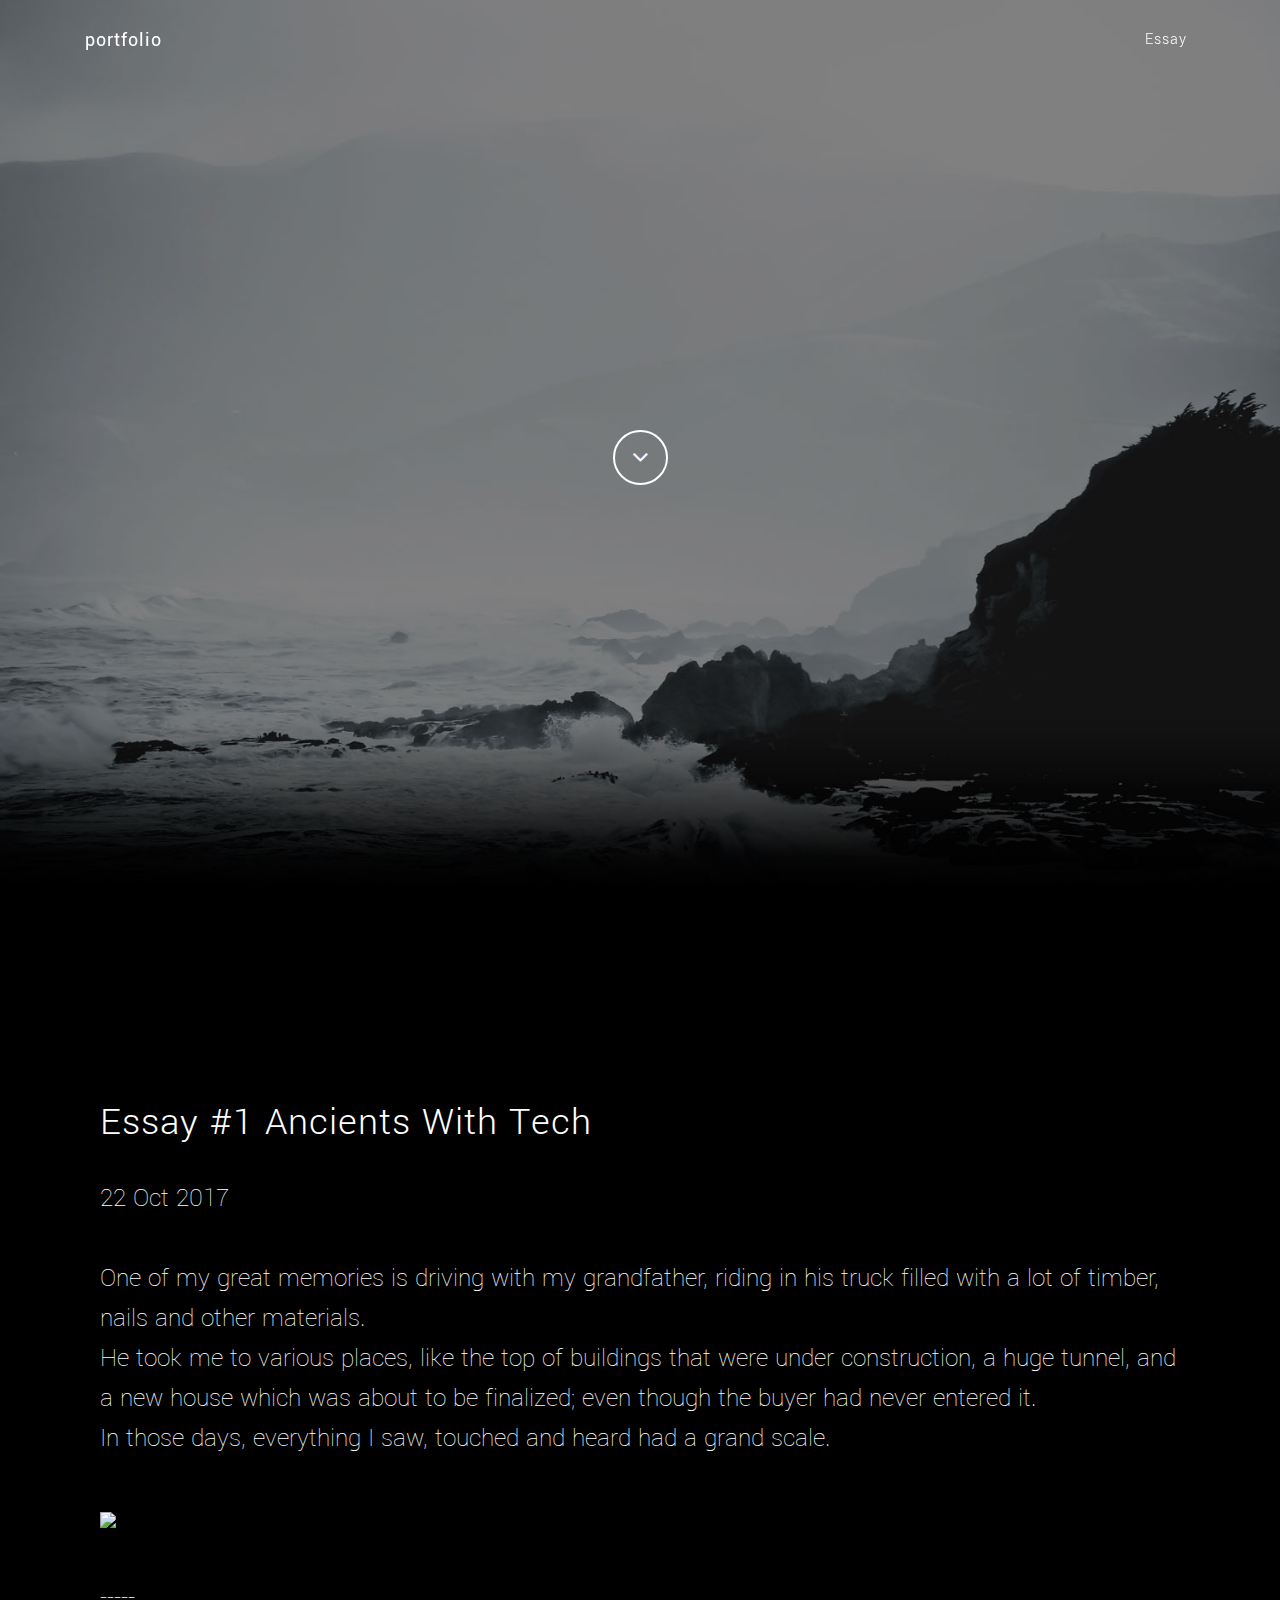
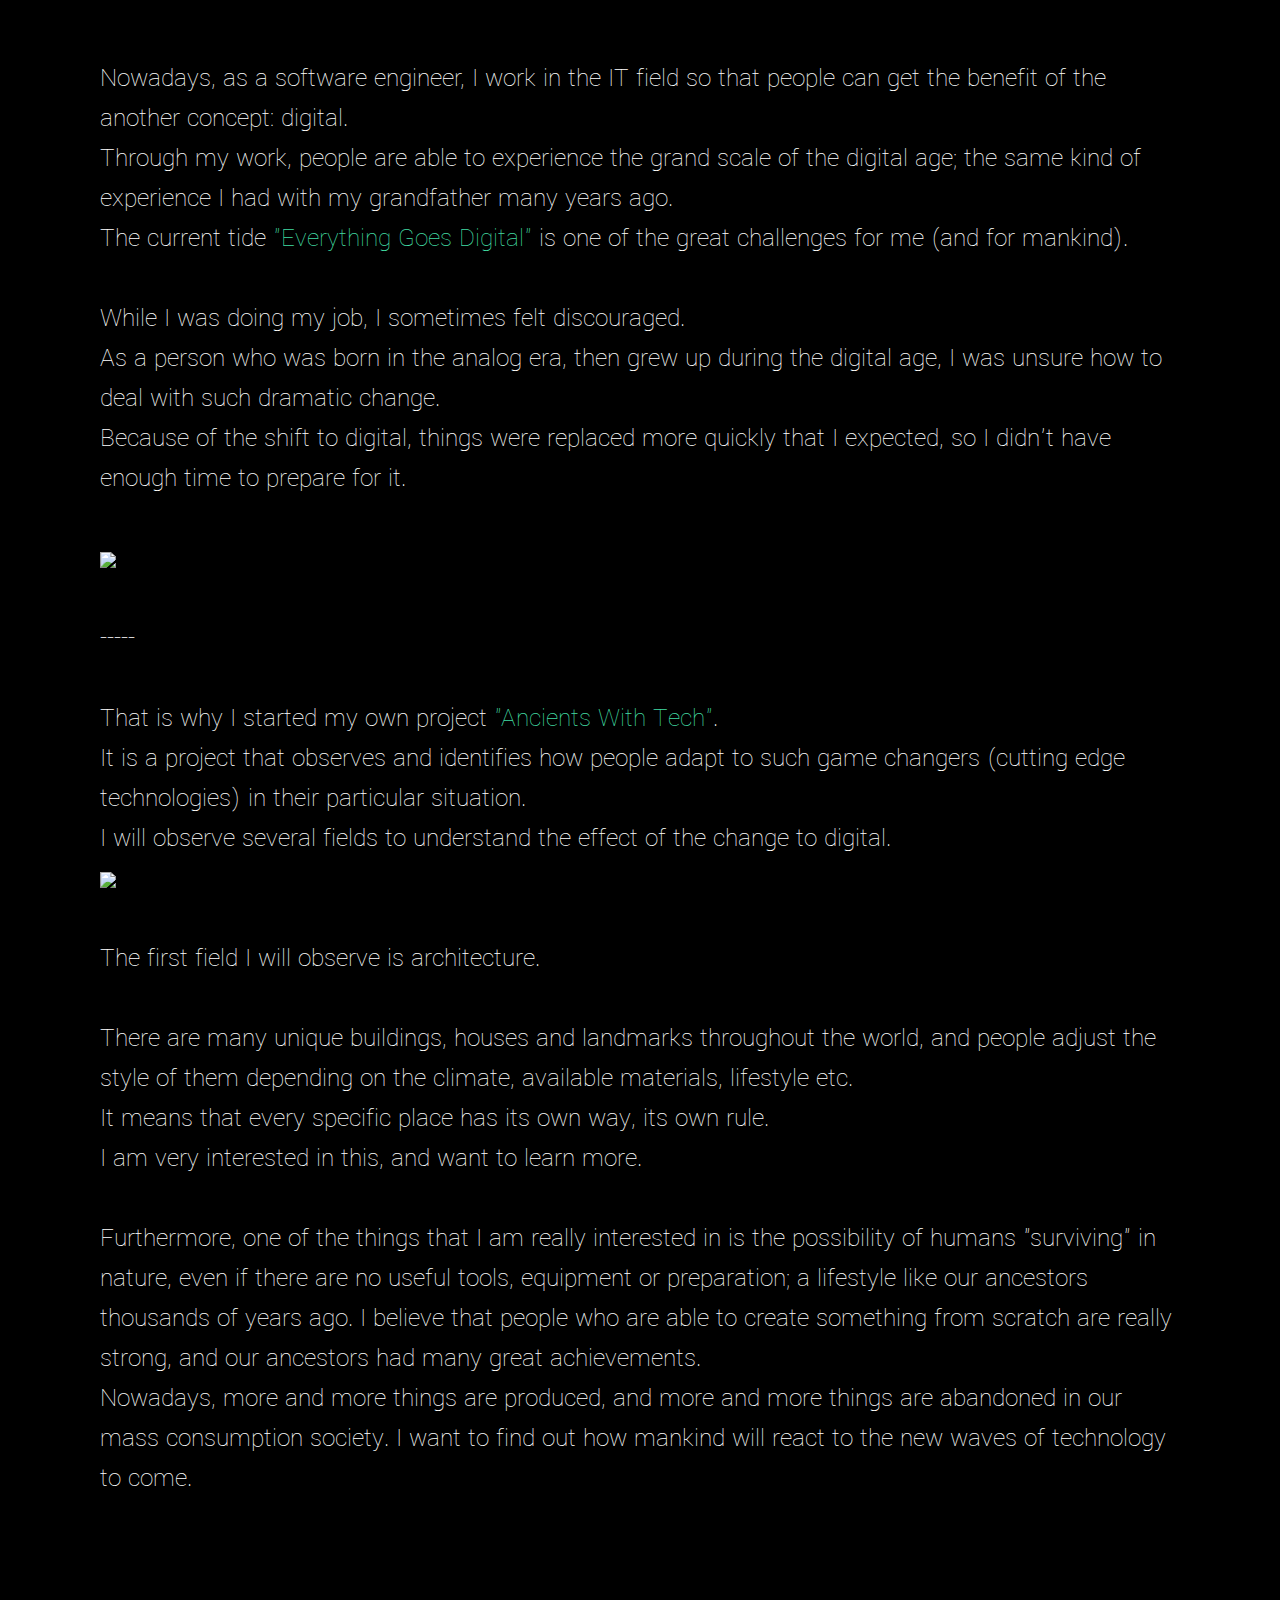
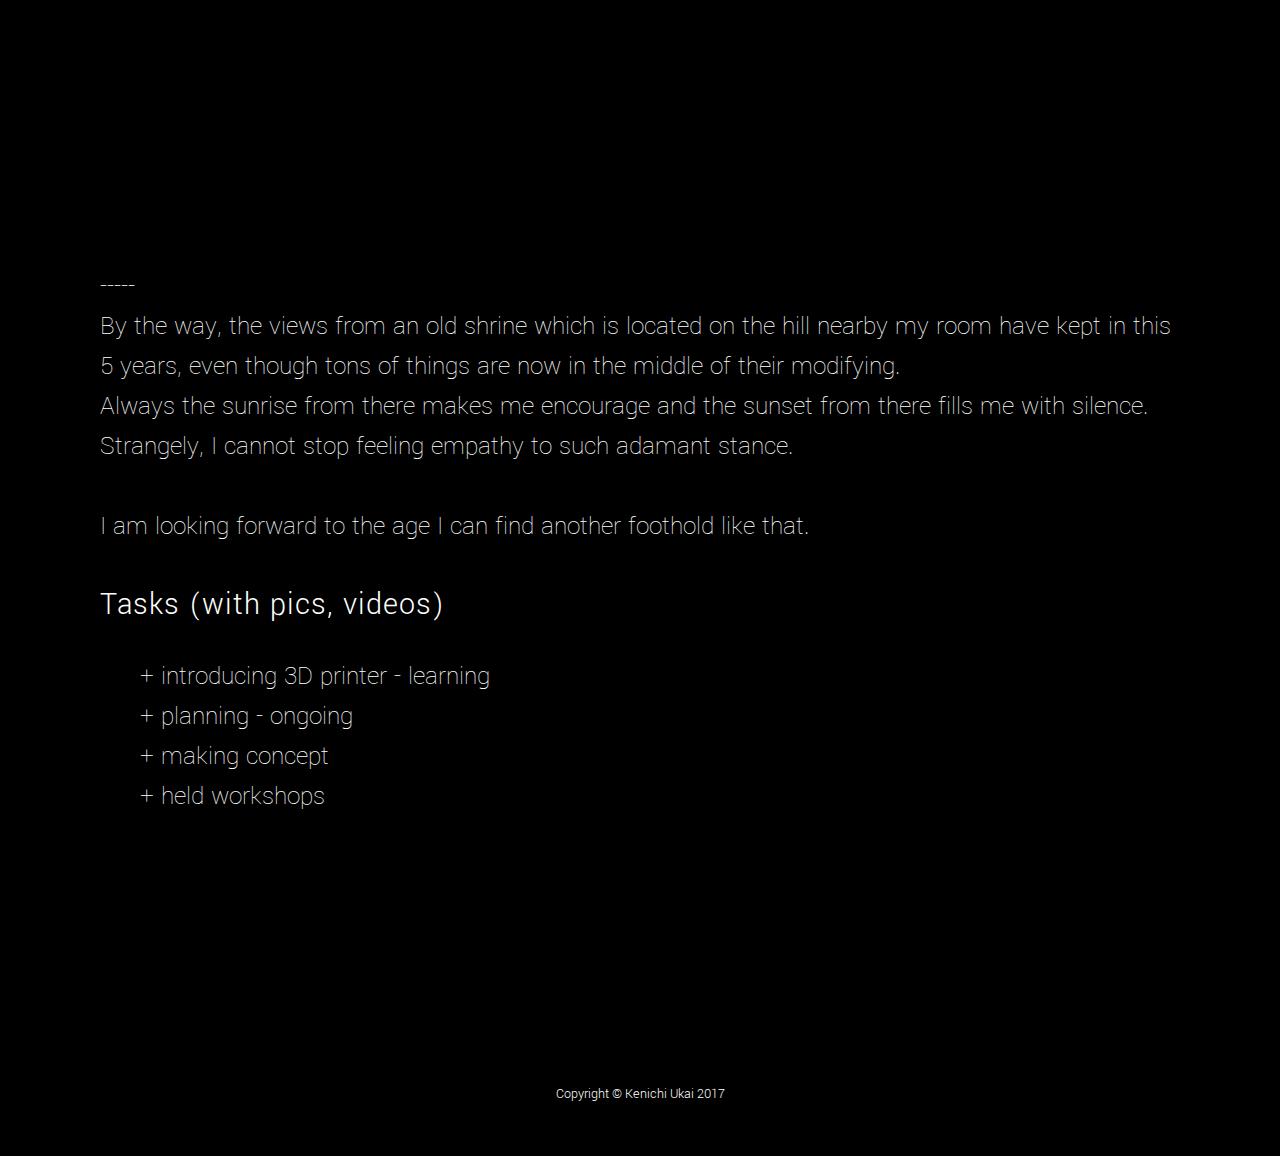
==== essay1.html @ e84f8a12 "initial" ====
<!DOCTYPE html>
<html lang="en">

<head>
    <meta charset="utf-8">
    <meta name="viewport" content="width=device-width, initial-scale=1, shrink-to-fit=no">
    <meta name="description" content="">
    <meta name="author" content="Kenichi Ukai">

    <title>--- Essay#1 ---</title>

    <!-- Bootstrap core CSS -->
    <link href="vendor/bootstrap/css/bootstrap.min.css" rel="stylesheet">
    <link href="https://cdnjs.cloudflare.com/ajax/libs/ekko-lightbox/5.3.0/ekko-lightbox.css">

    <!-- Custom fonts for this template -->
    <link href="vendor/font-awesome/css/font-awesome.min.css" rel="stylesheet" type="text/css">
    <link href="https://fonts.googleapis.com/css?family=Yantramanav:100,300,400" rel="stylesheet">

    <!-- Custom styles for this template -->
    <link href="css/grayscale.css" rel="stylesheet">

</head>

<body id="page-top">

    <!-- Navigation -->
    <nav class="navbar navbar-expand-lg navbar-light fixed-top" id="mainNav">
        <div class="container">
            <a class="navbar-brand js-scroll-trigger" href="index.html">portfolio</a>
            <button class="navbar-toggler navbar-toggler-right" type="button" data-toggle="collapse" data-target="#navbarResponsive" aria-controls="navbarResponsive" aria-expanded="false" aria-label="Toggle navigation">
                Menu
                <i class="fa fa-bars"></i>
            </button>
            <div class="collapse navbar-collapse" id="navbarResponsive">
                <ul class="navbar-nav ml-auto">
                    <li class="nav-item">
                        <a class="nav-link js-scroll-trigger" href="#essay">Essay</a>
                    </li>
                    <!--
            <li class="nav-item">
              <a class="nav-link js-scroll-trigger" href="#skill">Skill</a>
            </li>
            <li class="nav-item">
              <a class="nav-link js-scroll-trigger" href="#download">Life</a>
            </li>
            <li class="nav-item">
              <a class="nav-link js-scroll-trigger" href="#contact">Contact</a>
            </li>
            --!>
          </ul>
        </div>
      </div>
    </nav>

    <!-- Essay Header -->
                    <header class="masthead">
                        <div class="intro-body">
                            <div class="container">
                                <div class="col-lg-8 mx-auto">
                                    <a href="#essay" class="btn btn-circle js-scroll-trigger">
                                        <i class="fa fa-angle-down animated"></i>
                                    </a>
                                </div>
                            </div>
                        </div>
                    </header>

                    <!-- Essay Section -->
                    <section id="essay" class="life-section content-section text-center">
                        <div class="container">
                            <div class="col-lg-12 mx-auto">
                                <div class="essay">
                                    <h1>Essay #1 Ancients With Tech</h1>22 Oct 2017
                                    <br>
                                    <br> One of my great memories is driving with my grandfather, riding in his truck filled with a lot of timber, nails and other materials.
                                    <br> He took me to various places, like the top of buildings that were under construction, a huge tunnel, and a new house which was about to be finalized; even though the buyer had never entered it.
                                    <br> In those days, everything I saw, touched and heard had a grand scale.
                                    <br>
                                    <br>
                                    <a href="/img/P1150748.png" data-toggle="lightbox">
                                        <img src="/img/P1150748.png" class="img-fluid" width="50%">
                                    </a>

                                    <br>
                                    <br>-----
                                    <br>
                                    <br> Nowadays, as a software engineer, I work in the IT field so that people can get the benefit of the another concept: digital.
                                    <br> Through my work, people are able to experience the grand scale of the digital age; the same kind of experience I had with my grandfather many years ago.
                                    <br> The current tide <span class="spice">"Everything Goes Digital"</span> is one of the great challenges for me (and for mankind).
                                    <br>
                                    <br> While I was doing my job, I sometimes felt discouraged.
                                    <br>As a person who was born in the analog era, then grew up during the digital age, I was unsure how to deal with such dramatic change.
                                    <br> Because of the shift to digital, things were replaced more quickly that I expected, so I didn’t have enough time to prepare for it.
                                    <br>
                                    <br>
                                    <a href="/img/P1150753.png" data-toggle="lightbox">
                                        <img src="/img/P1150753.png" class="img-fluid" width="50%">
                                    </a>

                                    <br>
                                    <br>-----
                                    <br>
                                    <br> That is why I started my own project<span class="spice"> "Ancients With Tech"</span>.
                                    <br> It is a project that observes and identifies how people adapt to such game changers (cutting edge technologies) in their particular situation.
                                    <br>I will observe several fields to understand the effect of the change to digital.
                                    <br> <a href="/img/P1150756.png" data-toggle="lightbox">
                                          <img src="/img/P1150756.png" class="img-fluid" width="50%">
                                    </a>
                                    <br>
                                    <br> The first field I will observe is architecture.
                                    <br>
                                    <br> There are many unique buildings, houses and landmarks throughout the world, and people adjust the style of them depending on the climate, available materials, lifestyle etc.
                                    <br> It means that every specific place has its own way, its own rule.
                                    <br> I am very interested in this, and want to learn more.
                                    <br>
                                    <br> Furthermore, one of the things that I am really interested in is the possibility of humans "surviving" in nature, even if there are no useful tools, equipment or preparation; a lifestyle like our ancestors thousands of years ago. I believe that people who are able to create something from scratch are really strong, and our ancestors had many great achievements.
                                    <br> Nowadays, more and more things are produced, and more and more things are abandoned in our mass consumption society. I want to find out how mankind will react to the new waves of technology to come.
                                    <br><iframe width="560" height="315" src="https://www.youtube.com/embed/P73REgj-3UE" frameborder="0" allowfullscreen></iframe>
                                    
                                    <br>
                                    <br>-----
                                    <br> By the way, the views from an old shrine which is located on the hill nearby my room have kept in this 5 years, 
                                    even though tons of things are now in the middle of their modifying. 
                                    <br> Always the sunrise from there makes me encourage and the sunset from there fills me with silence. 
                                    <br> Strangely, I cannot stop feeling empathy to such adamant stance.
                                    <br>
                                    <br> I am looking forward to the age I can find another foothold like that.
                                    <br><br><h2> Tasks  (with pics, videos)</h2>
                                    <ul>
                                        + introducing 3D printer - learning
                                        <br> + planning - ongoing
                                        <br> + making concept
                                        <br> + held workshops
                                        <br>
                                    </ul>


                                </div>
                            </div>
                    </section>

                    <!-- Footer -->
                    <footer>
                        <div class="container text-center">
                            <p>Copyright &copy; Kenichi Ukai 2017</p>
                        </div>
                    </footer>

                    <!-- Bootstrap core JavaScript -->
                    <script src="vendor/jquery/jquery.min.js"></script>
                    <script src="vendor/popper/popper.min.js"></script>
                    <script src="vendor/bootstrap/js/bootstrap.min.js"></script>

                    <!-- Plugin JavaScript -->
                    <script src="vendor/jquery-easing/jquery.easing.min.js"></script>

                    <!-- Custom scripts for this template -->
                    <script src="js/grayscale.min.js"></script>
                    <script src="https://cdnjs.cloudflare.com/ajax/libs/ekko-lightbox/5.3.0/ekko-lightbox.js"></script>
                    <script src="https://cdnjs.cloudflare.com/ajax/libs/ekko-lightbox/5.3.0/ekko-lightbox.js.map"></script>
                    <script src="https://cdnjs.cloudflare.com/ajax/libs/ekko-lightbox/5.3.0/ekko-lightbox.min.js"></script>
                    <script src="https://cdnjs.cloudflare.com/ajax/libs/ekko-lightbox/5.3.0/ekko-lightbox.min.js.map"></script>

                    <script type="text/javascript">
                        $(document).on('click', '[data-toggle="lightbox"]', function (event) {
                            event.preventDefault();
                            $(this).ekkoLightbox();
                        });
                    </script>

</body>

</html>
---- css/grayscale.css ----
/*!
 * Start Bootstrap - Grayscale v4.0.0-beta (http://startbootstrap.com/template-overviews/grayscale)
 * Copyright 2013-2017 Start Bootstrap
 * Licensed under MIT (https://github.com/BlackrockDigital/startbootstrap-grayscale/blob/master/LICENSE)
 */
body {
  font-family: 'Yantramanav', sans-serif;
  font-weight: 300;
  position: relative;
  width: 100%;
  height: 100%;
  color: white;
  background-color: black; }

html {
  width: 100%;
  height: 100%; }

h1,
h2,
h3,
h4,
h5,
h6 {
  font-weight: 300;
  margin: 0 0 35px;
  letter-spacing: 1px;
}

p {
  font-size: 20px;
  line-height: 1.5;
  margin: 0 0 25px; }
  @media (min-width: 768px) {
    p {
      font-size: 20px;
      line-height: 1.6;
      margin: 0 0 35px; } }

.essay {
  font-size: 20pt;
  font-weight: 200;
  text-align: left;
}
.spice {
    color: #42DCA3;
}

a {
  -webkit-transition: all 0.2s ease-in-out;
  -moz-transition: all 0.2s ease-in-out;
  transition: all 0.2s ease-in-out;
  color: #42DCA3; }
  a:focus, a:hover {
    text-decoration: none;
    color: #1d9b6c; }

#mainNav {
  margin-bottom: 0;
  border-bottom: 1px solid rgba(255, 255, 255, 0.3);
  background-color: black; }
  #mainNav .navbar-toggler {
    font-size: 14px;
    padding: 11px;
    color: white;
    border: 1px solid white; }
  #mainNav .navbar-brand {
    font-weight: 400; }
  #mainNav a {
    color: white; }
  #mainNav .navbar-nav .nav-item {
    -webkit-transition: background 0.3s ease-in-out;
    -moz-transition: background 0.3s ease-in-out;
    transition: background 0.3s ease-in-out; }
    #mainNav .navbar-nav .nav-item:hover {
      color: fade(white, 80%);
      outline: none;
      background-color: transparent; }
    #mainNav .navbar-nav .nav-item:active, #mainNav .navbar-nav .nav-item:focus {
      outline: none;
      background-color: transparent; }
  @media (min-width: 992px) {
    #mainNav {
      padding-top: 20px;
      padding-bottom: 20px;
      -webkit-transition: background 0.3s ease-in-out, padding-top 0.3s ease-in-out, padding-bottom 0.3s;
      -moz-transition: background 0.3s ease-in-out, padding-top 0.3s ease-in-out, padding-bottom 0.3s;
      transition: background 0.3s ease-in-out, padding-top 0.3s ease-in-out, padding-bottom 0.3s;
      letter-spacing: 1px;
      border-bottom: none;
      background: transparent; }
      #mainNav.navbar-shrink {
        padding-top: 10px;
        padding-bottom: 10px;
        border-bottom: 1px solid rgba(255, 255, 255, 0.3);
        background: black; }
      #mainNav .nav-link.active {
        outline: none;
        background-color: rgba(255, 255, 255, 0.3); }
        #mainNav .nav-link.active:hover {
          color: white; } }

.masthead {
  display: table;
  width: 100%;
  height: auto;
  padding: 200px 0;
  text-align: center;
  color: white;
  background: url("../img/intro-bg.jpg") no-repeat bottom center scroll;
  background-color: black;
  -webkit-background-size: cover;
  -moz-background-size: cover;
  -o-background-size: cover;
  background-size: cover; }
  .masthead .intro-body {
    display: table-cell;
    vertical-align: middle; }
    .masthead .intro-body .brand-heading {
      font-size: 50px; }
    .masthead .intro-body .intro-text {
      font-size: 18px; }
  @media (min-width: 768px) {
    .masthead {
      height: 100%;
      padding: 0; }
      .masthead .intro-body .brand-heading {
        font-size: 100px; }
      .masthead .intro-body .intro-text {
        font-size: 22px; } }

.btn-circle {
  font-size: 26px;
  width: 55px;
  height: 55px;
  margin-top: 15px;
  line-height: 38px;
  -webkit-transition: background 0.3s ease-in-out;
  -moz-transition: background 0.3s ease-in-out;
  transition: background 0.3s ease-in-out;
  color: white;
  border: 2px solid white;
  border-radius: 100% !important;
  background: transparent; }
  .btn-circle:focus, .btn-circle:hover {
    color: white;
    outline: none;
    background: rgba(255, 255, 255, 0.1); }

.content-section {
  padding-top: 150px;
  padding-bottom: 150px; }

.skill-section {
  color: white;
  background: url("../img/downloads-bg.jpg") no-repeat center center scroll;
  background-color: black;
  -webkit-background-size: cover;
  -moz-background-size: cover;
  -o-background-size: cover;
  background-size: cover; }

#map {
  width: 100%;
  height: 300px; }

@media (min-width: 992px) {
  .content-section {
    padding-top: 200px;
    padding-bottom: 200px; }
  #map {
    height: 350px; } }

.btn {
  font-family: 'Yantramanav', sans-serif;
  font-weight: 400;
  -webkit-transition: all 0.3s ease-in-out;
  -moz-transition: all 0.3s ease-in-out;
  transition: all 0.3s ease-in-out;
  border-radius: 0; }

.btn-default {
  color: #42DCA3;
  border: 1px solid #42DCA3;
  background-color: transparent; }
  .btn-default:focus, .btn-default:hover {
    color: black;
    border: 1px solid #42DCA3;
    outline: none;
    background-color: #42DCA3; }

ul.banner-social-buttons {
  margin-top: 0; }
  @media (max-width: 1199px) {
    ul.banner-social-buttons {
      margin-top: 15px; } }
  @media (max-width: 767px) {
    ul.banner-social-buttons li {
      display: block;
      margin-bottom: 20px;
      padding: 0; }
      ul.banner-social-buttons li:last-child {
        margin-bottom: 0; } }

footer {
  padding: 50px 0; }
  footer p {
    font-size: 14px;
    margin: 0; }

::-moz-selection {
  background: #fcfcfc;
  background: rgba(255, 255, 255, 0.2);
  text-shadow: none; }

::selection {
  background: #fcfcfc;
  background: rgba(255, 255, 255, 0.2);
  text-shadow: none; }

img::selection {
  background: transparent; }

img::-moz-selection {
  background: transparent; }

body {
  -webkit-tap-highlight-color: rgba(255, 255, 255, 0.2); }
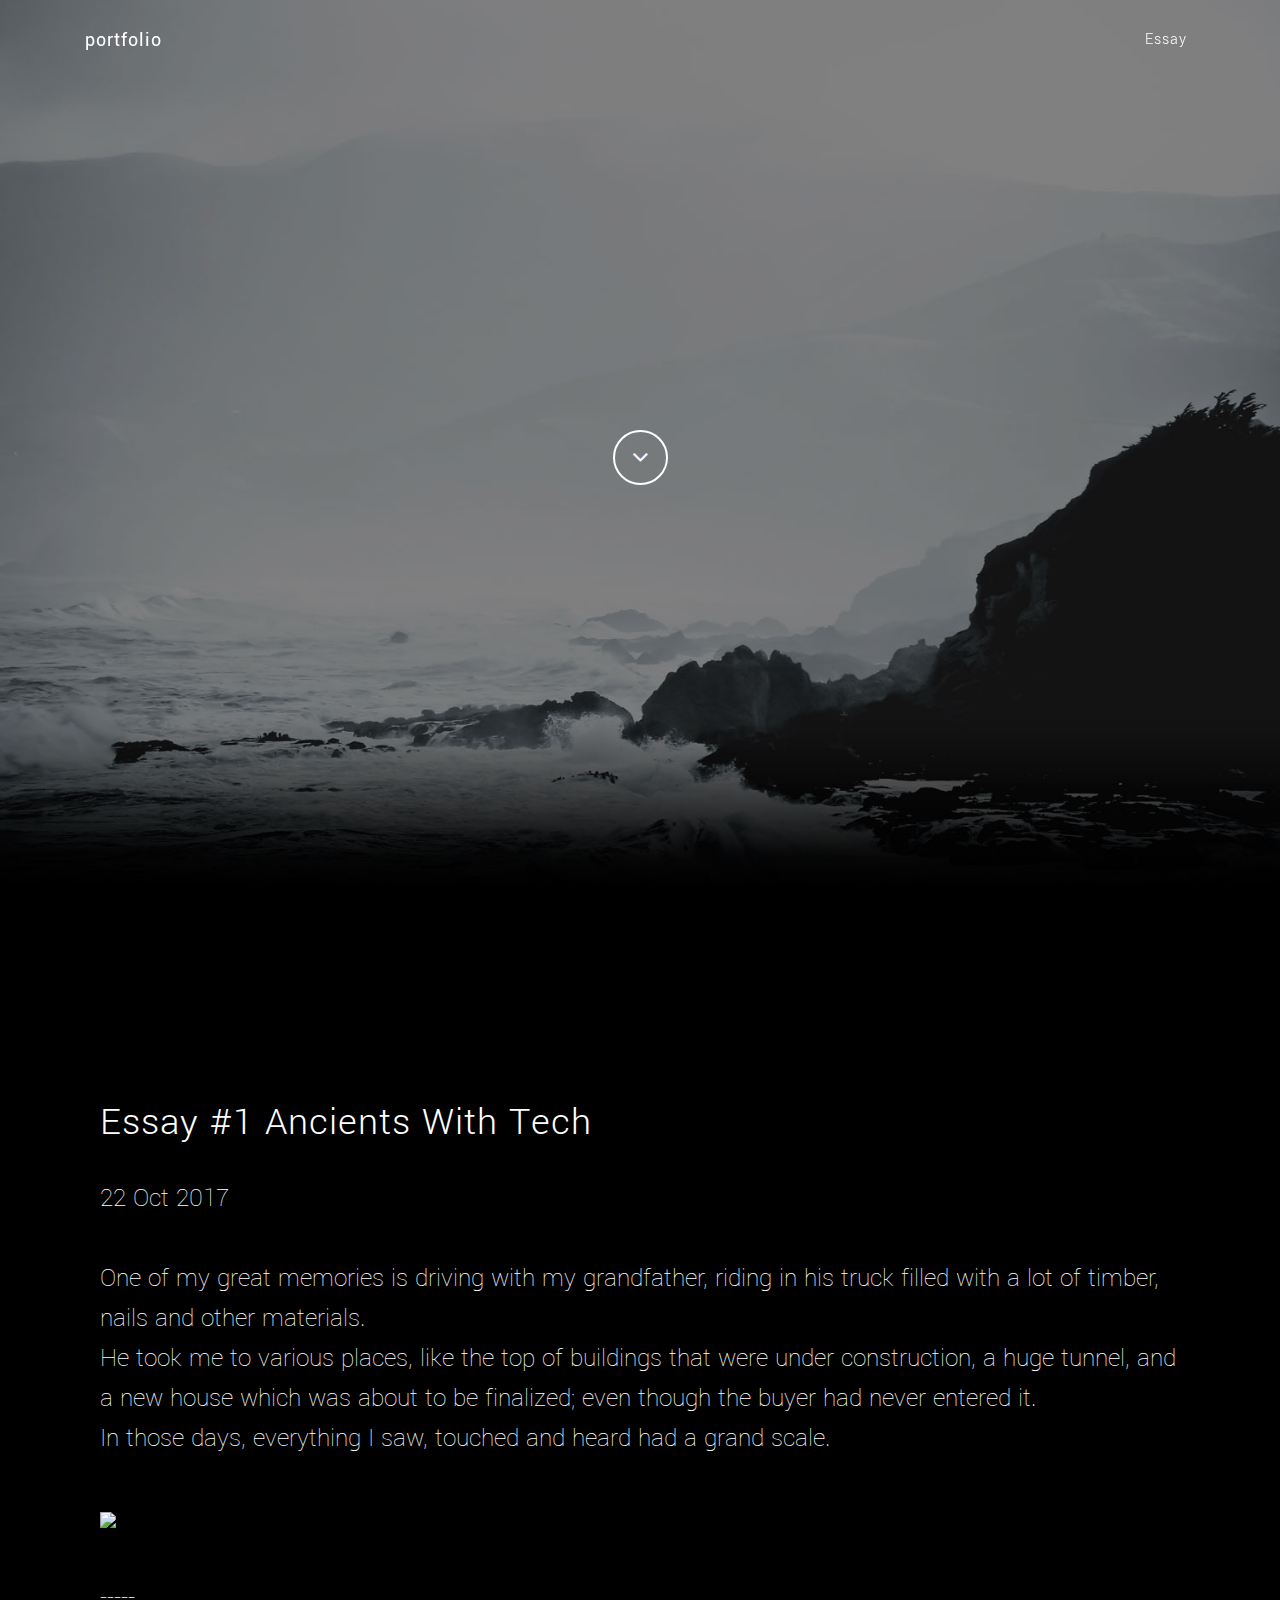
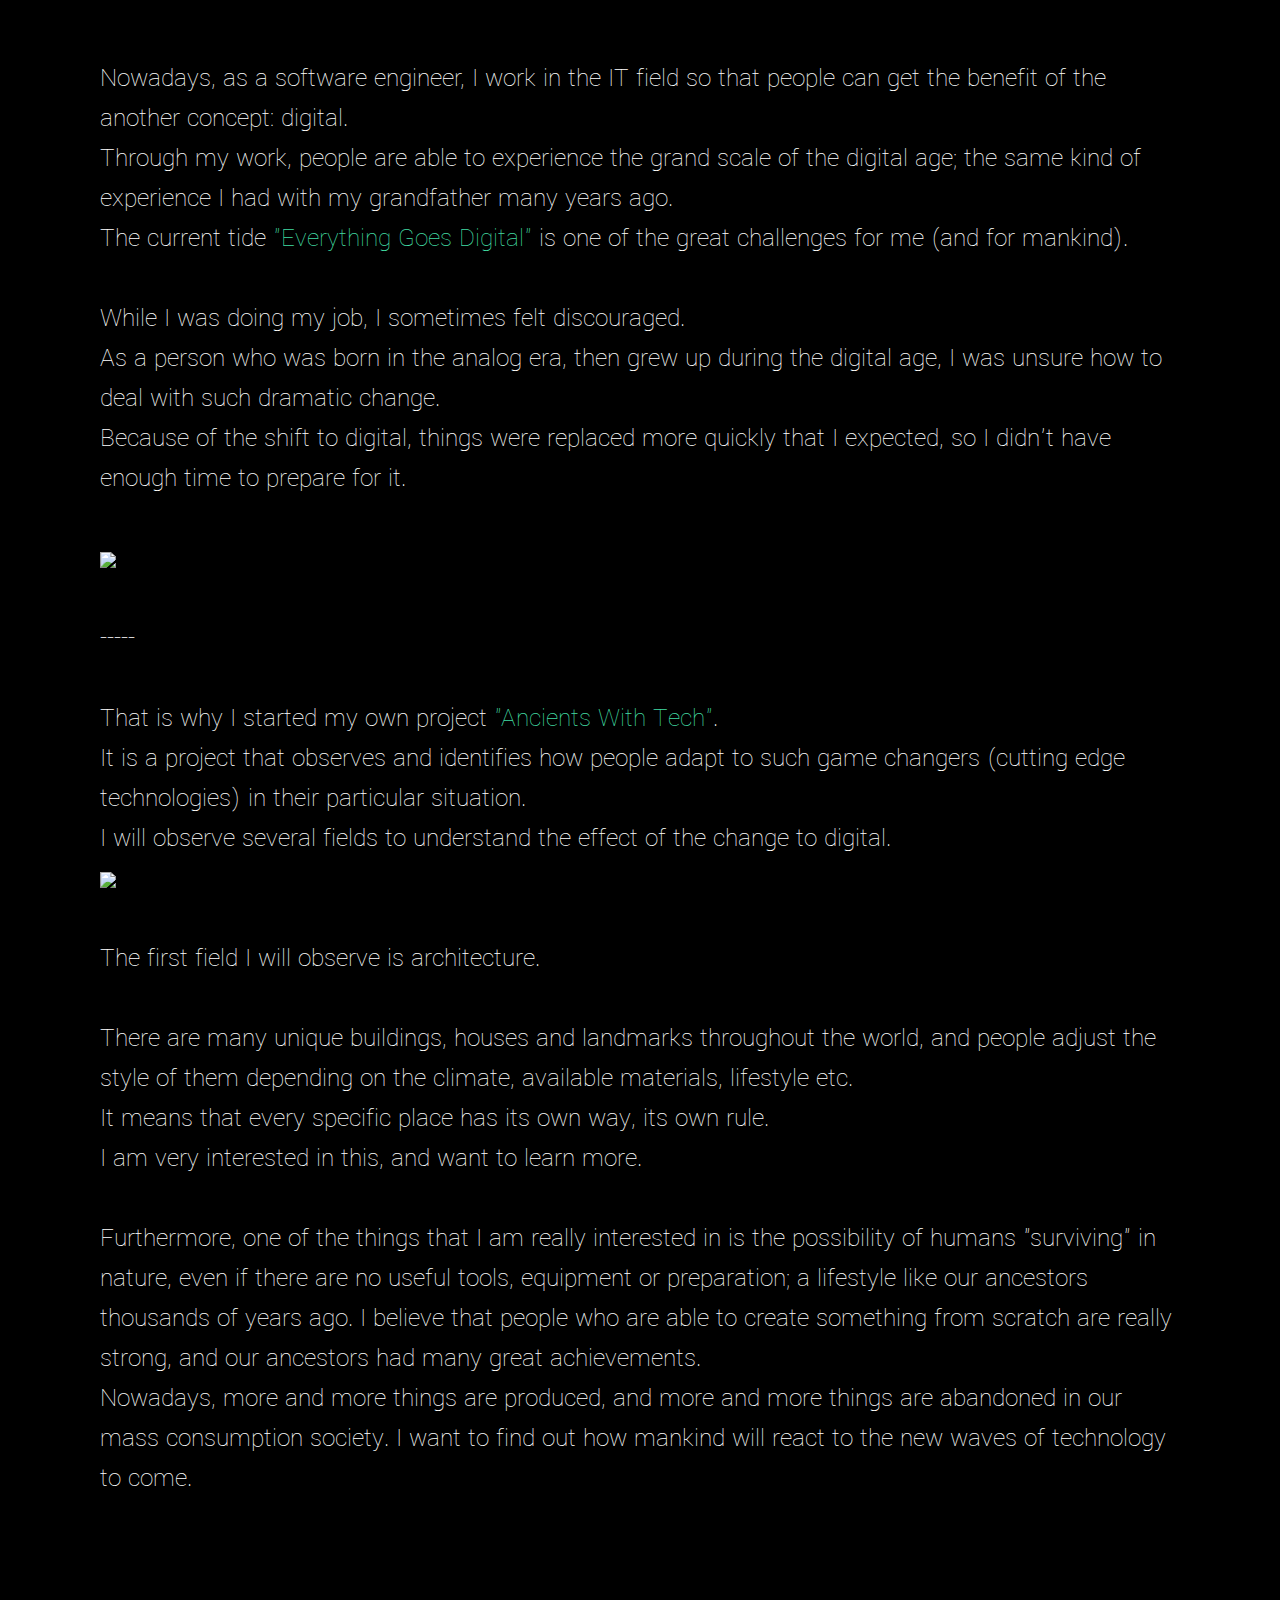
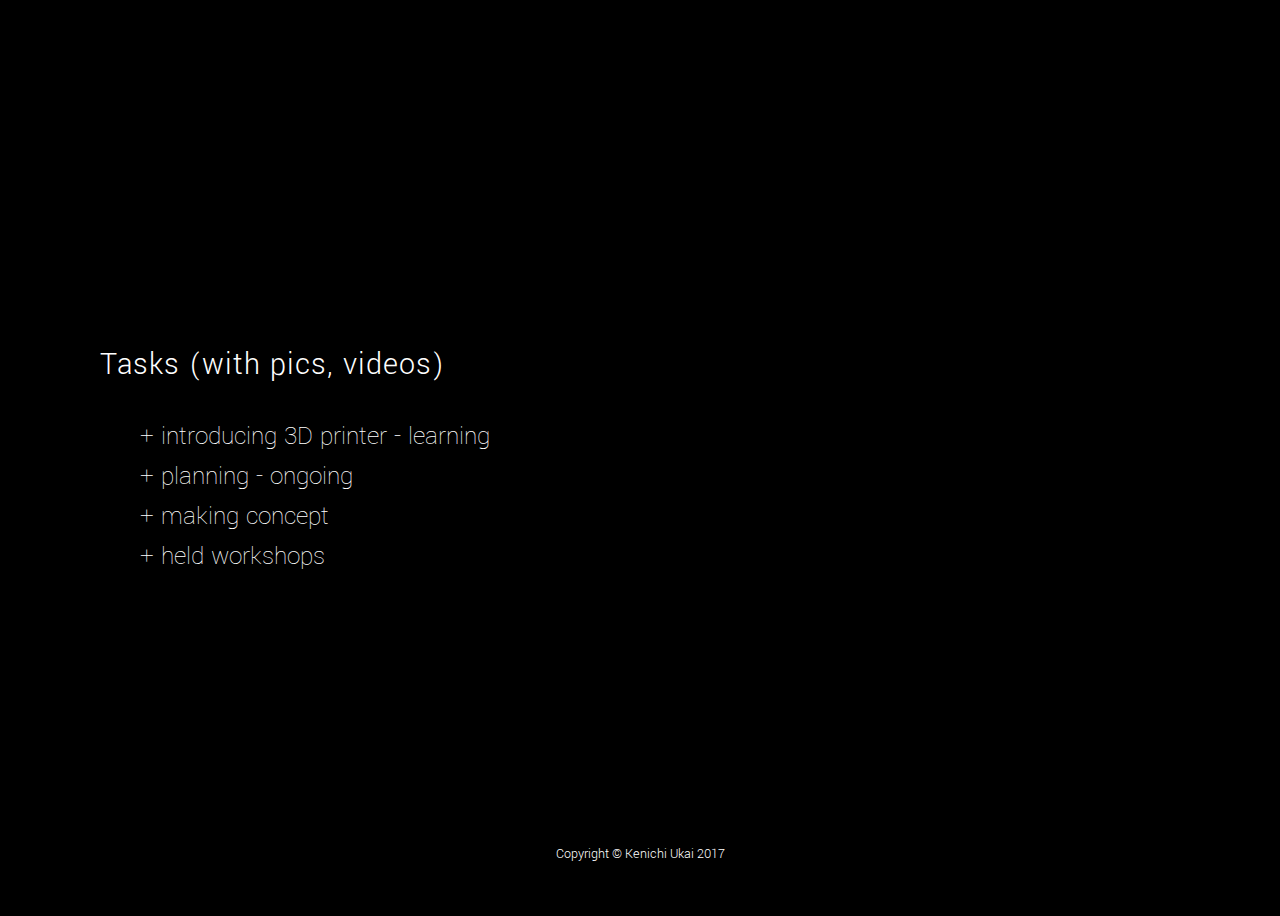
==== commit 743e4f4b: "update" ====
--- a/essay1.html
+++ b/essay1.html
@@ -117,15 +117,8 @@
                                     <br> Furthermore, one of the things that I am really interested in is the possibility of humans "surviving" in nature, even if there are no useful tools, equipment or preparation; a lifestyle like our ancestors thousands of years ago. I believe that people who are able to create something from scratch are really strong, and our ancestors had many great achievements.
                                     <br> Nowadays, more and more things are produced, and more and more things are abandoned in our mass consumption society. I want to find out how mankind will react to the new waves of technology to come.
                                     <br><iframe width="560" height="315" src="https://www.youtube.com/embed/P73REgj-3UE" frameborder="0" allowfullscreen></iframe>
-                                    
                                     <br>
-                                    <br>-----
-                                    <br> By the way, the views from an old shrine which is located on the hill nearby my room have kept in this 5 years, 
-                                    even though tons of things are now in the middle of their modifying. 
-                                    <br> Always the sunrise from there makes me encourage and the sunset from there fills me with silence. 
-                                    <br> Strangely, I cannot stop feeling empathy to such adamant stance.
                                     <br>
-                                    <br> I am looking forward to the age I can find another foothold like that.
                                     <br><br><h2> Tasks  (with pics, videos)</h2>
                                     <ul>
                                         + introducing 3D printer - learning
